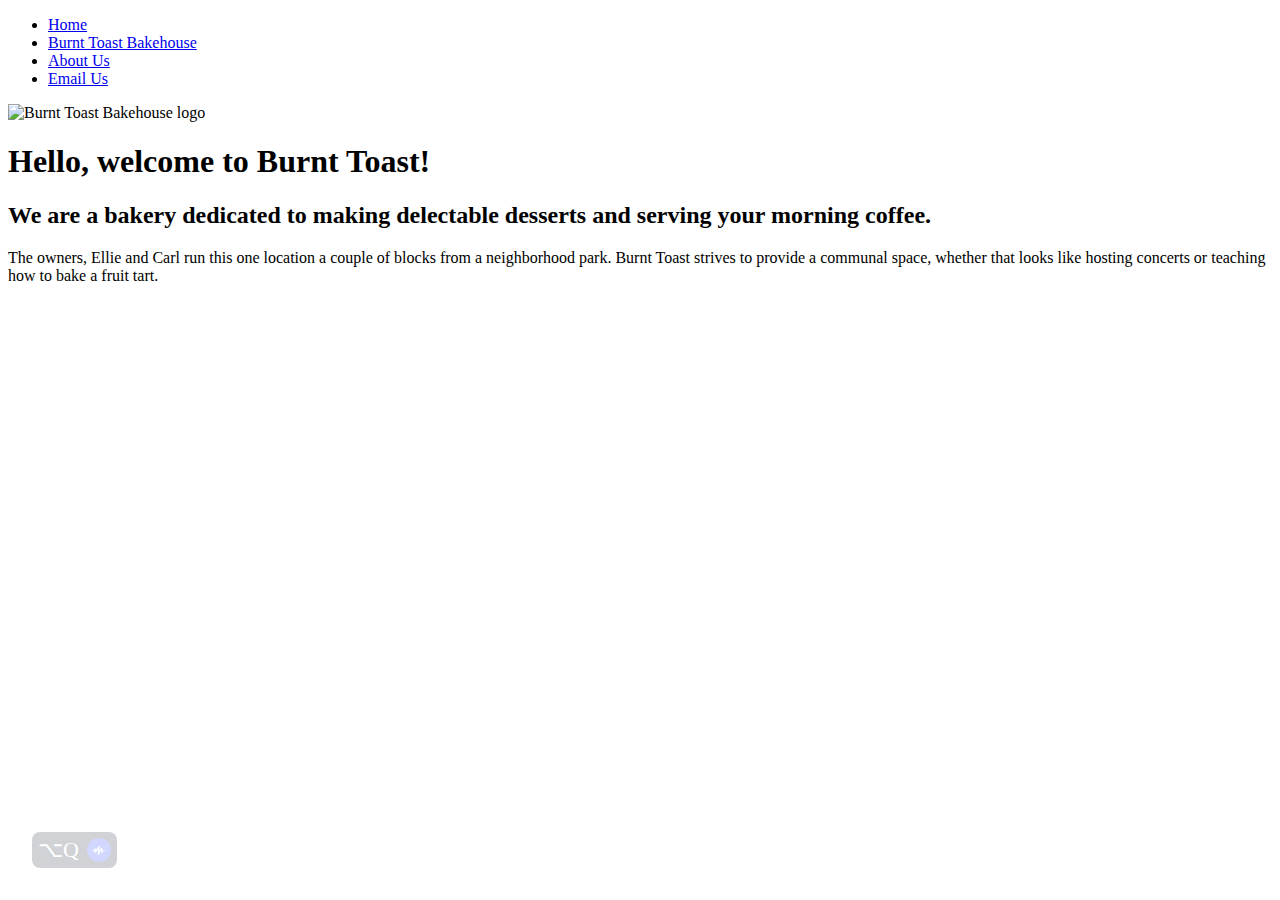
==== index.html @ e3f60387 "Add files via upload" ====
<!DOCTYPE html>
<!-- saved from url=(0032)http://127.0.0.1:5500/index.html -->
<html><head><meta http-equiv="Content-Type" content="text/html; charset=UTF-8">
    </head><body data-new-gr-c-s-check-loaded="14.1111.0" data-gr-ext-installed=""><font-family: kepler-std-semicondensed-dis,="" seif;="" font-weight:="" 800;="" font-style:="" normal;=""> </font-family:> 

<meta charset="”UTF-8”">
<!-- THE TITLE WILL APPEAR IN THE BROWSER WINDOW OR TAB -->
<title>Burnt Toast</title>





<nav>
    <ul>
        <li><a href="http://127.0.0.1:5500/index.html"> Home </a></li>
        <li><a href="https://www.calpoly.edu/"> Burnt Toast Bakehouse </a></li>
        <li><a href="http://127.0.0.1:5500/FoCo_Brochure.pdf"> About Us </a></li>
        <li><a href="mailto:%20awu94@calpoly.edu"> Email Us </a></li>
    </ul>

</nav>

<div class="center">
    <img id="logo" src="./Burnt Toast_files/newlogo.png" alt=" Burnt Toast Bakehouse logo">
    <h1> Hello, welcome to Burnt Toast!</h1>
    <h2> We are a bakery dedicated to making delectable desserts and serving your morning coffee.</h2>
    <p> The owners, Ellie and Carl run this one location a couple of blocks from a neighborhood park. Burnt Toast strives to provide a communal space, whether that looks like hosting concerts or teaching how to bake a fruit tart.</p> 

</div> <!--end of center div-->

<!-- Code injected by live-server -->
<script>
	// <![CDATA[  <-- For SVG support
	if ('WebSocket' in window) {
		(function () {
			function refreshCSS() {
				var sheets = [].slice.call(document.getElementsByTagName("link"));
				var head = document.getElementsByTagName("head")[0];
				for (var i = 0; i < sheets.length; ++i) {
					var elem = sheets[i];
					var parent = elem.parentElement || head;
					parent.removeChild(elem);
					var rel = elem.rel;
					if (elem.href && typeof rel != "string" || rel.length == 0 || rel.toLowerCase() == "stylesheet") {
						var url = elem.href.replace(/(&|\?)_cacheOverride=\d+/, '');
						elem.href = url + (url.indexOf('?') >= 0 ? '&' : '?') + '_cacheOverride=' + (new Date().valueOf());
					}
					parent.appendChild(elem);
				}
			}
			var protocol = window.location.protocol === 'http:' ? 'ws://' : 'wss://';
			var address = protocol + window.location.host + window.location.pathname + '/ws';
			var socket = new WebSocket(address);
			socket.onmessage = function (msg) {
				if (msg.data == 'reload') window.location.reload();
				else if (msg.data == 'refreshcss') refreshCSS();
			};
			if (sessionStorage && !sessionStorage.getItem('IsThisFirstTime_Log_From_LiveServer')) {
				console.log('Live reload enabled.');
				sessionStorage.setItem('IsThisFirstTime_Log_From_LiveServer', true);
			}
		})();
	}
	else {
		console.error('Upgrade your browser. This Browser is NOT supported WebSocket for Live-Reloading.');
	}
	// ]]>
</script>


<div id="speechify-global-notifications"><template shadowrootmode="open"><div id="speechify-global-notifications-root" style="position: fixed; top: 0px; left: 0px; height: 100vh; z-index: 2147483644; width: 0vw;"></div></template></div><div id="speechify-summarization-fullscreen-mode" style="position: fixed; inset: 0px; overflow: auto; background: white; z-index: 1999; display: none;"><template shadowrootmode="open"><div id="speechify-summarization-fullscreen-mode-root" style="margin: 0px 33%;"></div></template></div><div id="speechify-screenshot-mode" style="position: fixed; top: 0px; right: 0px; width: 100%; min-height: 100%; z-index: 2147483640; display: none;"><template shadowrootmode="open"><div id="speechify-screenshot-mode-root" style="width: 100%; height: 100%; position: relative;"></div></template></div><div id="speechify-shortcuts-prompt"><template shadowrootmode="open"><div id="speechify-shortcuts-prompt-root"><style data-emotion="shortcuts-prompt-emotion-cache" data-s="">.shortcuts-prompt-emotion-cache-16fjncj{cursor:-webkit-grab;cursor:grab;position:fixed;z-index:999999999;border:6px solid transparent;opacity:0.2;-webkit-transition:opacity 0.2s ease-in-out;transition:opacity 0.2s ease-in-out;}</style><style data-emotion="shortcuts-prompt-emotion-cache" data-s="">.shortcuts-prompt-emotion-cache-16fjncj:hover{opacity:1;}</style><style data-emotion="shortcuts-prompt-emotion-cache" data-s="">.shortcuts-prompt-emotion-cache-1fa8hsk{display:-webkit-box;display:-webkit-flex;display:-ms-flexbox;display:flex;-webkit-align-items:center;-webkit-box-align:center;-ms-flex-align:center;align-items:center;padding:6px;background:#14202E;border-radius:8px;font-family:ABCDiatype;color:#FFFFFF;position:relative;-webkit-user-select:none;-moz-user-select:none;-ms-user-select:none;user-select:none;}</style><style data-emotion="shortcuts-prompt-emotion-cache" data-s="">.shortcuts-prompt-emotion-cache-1fa8hsk >*+*{margin-left:8px;}</style><style data-emotion="shortcuts-prompt-emotion-cache" data-s="">.shortcuts-prompt-emotion-cache-1jsfxsv{display:-webkit-box;display:-webkit-flex;display:-ms-flexbox;display:flex;font-size:22px;line-height:24px;}</style><style data-emotion="shortcuts-prompt-emotion-cache" data-s="">.shortcuts-prompt-emotion-cache-1w8vswj{display:-webkit-box;display:-webkit-flex;display:-ms-flexbox;display:flex;-webkit-box-pack:center;-ms-flex-pack:center;-webkit-justify-content:center;justify-content:center;-webkit-align-items:center;-webkit-box-align:center;-ms-flex-align:center;align-items:center;cursor:pointer;width:24px;height:24px;background-color:#2137FC;border-radius:32px;}</style><style data-emotion="shortcuts-prompt-emotion-cache" data-s="">.shortcuts-prompt-emotion-cache-1w8vswj:hover{background-color:#6B78FC;}</style><style data-emotion="shortcuts-prompt-emotion-cache" data-s="">.shortcuts-prompt-emotion-cache-1w8vswj>svg{width:16px;}</style><style data-emotion="shortcuts-prompt-emotion-cache" data-s="">.shortcuts-prompt-emotion-cache-136jy6k{width:34;height:19;fill:currentColor;}</style><div class="shortcuts-prompt-emotion-cache-16fjncj" style="left: 26px; bottom: 26px;"><div class="shortcuts-prompt-emotion-cache-1fa8hsk"><div class="shortcuts-prompt-emotion-cache-1jsfxsv">⌥Q</div><div class="shortcuts-prompt-emotion-cache-1w8vswj"><svg width="34" height="19" viewBox="0 0 34 19" xmlns="http://www.w3.org/2000/svg" class="shortcuts-prompt-emotion-cache-136jy6k"><path fill-rule="evenodd" clip-rule="evenodd" d="M7.13085 6.43475L7.97166 5.34716C8.35281 4.85414 8.97964 4.6224 9.58737 4.74983C10.0579 4.84849 10.3599 5.31228 10.2618 5.78572C10.2537 5.8249 10.2429 5.86348 10.2296 5.90119C9.53109 7.87216 9.30873 9.17396 9.5625 9.80659C10.6072 8.55759 15.9444 0.413118 17.6313 0.0265105C18.1945 -0.102562 18.755 0.252173 18.8833 0.818834C18.9267 1.01055 18.9159 1.21067 18.852 1.3965C17.2581 6.03365 16.5832 8.8376 16.8275 9.80836C17.6693 8.61652 18.9197 7.01242 20.5787 4.99605C21.2018 4.23866 22.1959 3.89924 23.1485 4.11866C23.9861 4.31161 24.5097 5.15124 24.3179 5.99404C24.3166 5.99958 24.3154 6.00511 24.3141 6.01064C23.7368 8.42634 23.5228 9.83969 23.6722 10.2507C23.738 10.2002 23.8048 10.1485 23.8728 10.0954C24.6337 9.50119 25.5864 9.21161 26.547 9.28254L34 9.83284L29.0621 10.3978C27.6835 10.5555 26.421 11.2496 25.5442 12.3316L24.3626 13.7898C23.9757 14.2672 23.3813 14.5242 22.7708 14.478C22.1644 14.432 21.663 13.9844 21.5455 13.384C21.2568 11.9092 21.2106 10.1684 21.4069 8.16161C19.9241 10.3907 18.6376 13.5967 17.5473 17.7793C17.3599 18.4985 16.7139 19 15.975 19C15.2693 19 14.6913 18.436 14.6696 17.7263L14.3429 7.03113L11.1828 13.2973C10.8539 13.9494 10.1302 14.2974 9.41932 14.1453C8.6662 13.9841 8.04316 13.4545 7.75942 12.7343L7.40531 11.8354C6.90425 10.5636 5.77337 9.65224 4.43045 9.438C2.95363 9.2024 1.47681 8.96681 0 8.73121L3.28955 8.4971C4.80287 8.3894 6.19938 7.63963 7.13085 6.43475Z"></path></svg></div></div></div></div></template></div><link rel="stylesheet" type="text/css" href="./Burnt Toast_files/styles-contact.css"></body><grammarly-desktop-integration data-grammarly-shadow-root="true"><template shadowrootmode="open"><style>
  div.grammarly-desktop-integration {
    position: absolute;
    width: 1px;
    height: 1px;
    padding: 0;
    margin: -1px;
    overflow: hidden;
    clip: rect(0, 0, 0, 0);
    white-space: nowrap;
    border: 0;
    -moz-user-select: none;
    -webkit-user-select: none;
    -ms-user-select:none;
    user-select:none;
  }

  div.grammarly-desktop-integration:before {
    content: attr(data-content);
  }
</style><div aria-label="grammarly-integration" role="group" tabindex="-1" class="grammarly-desktop-integration" data-content="{&quot;mode&quot;:&quot;full&quot;,&quot;isActive&quot;:true,&quot;isUserDisabled&quot;:false}"></div></template></grammarly-desktop-integration></html>
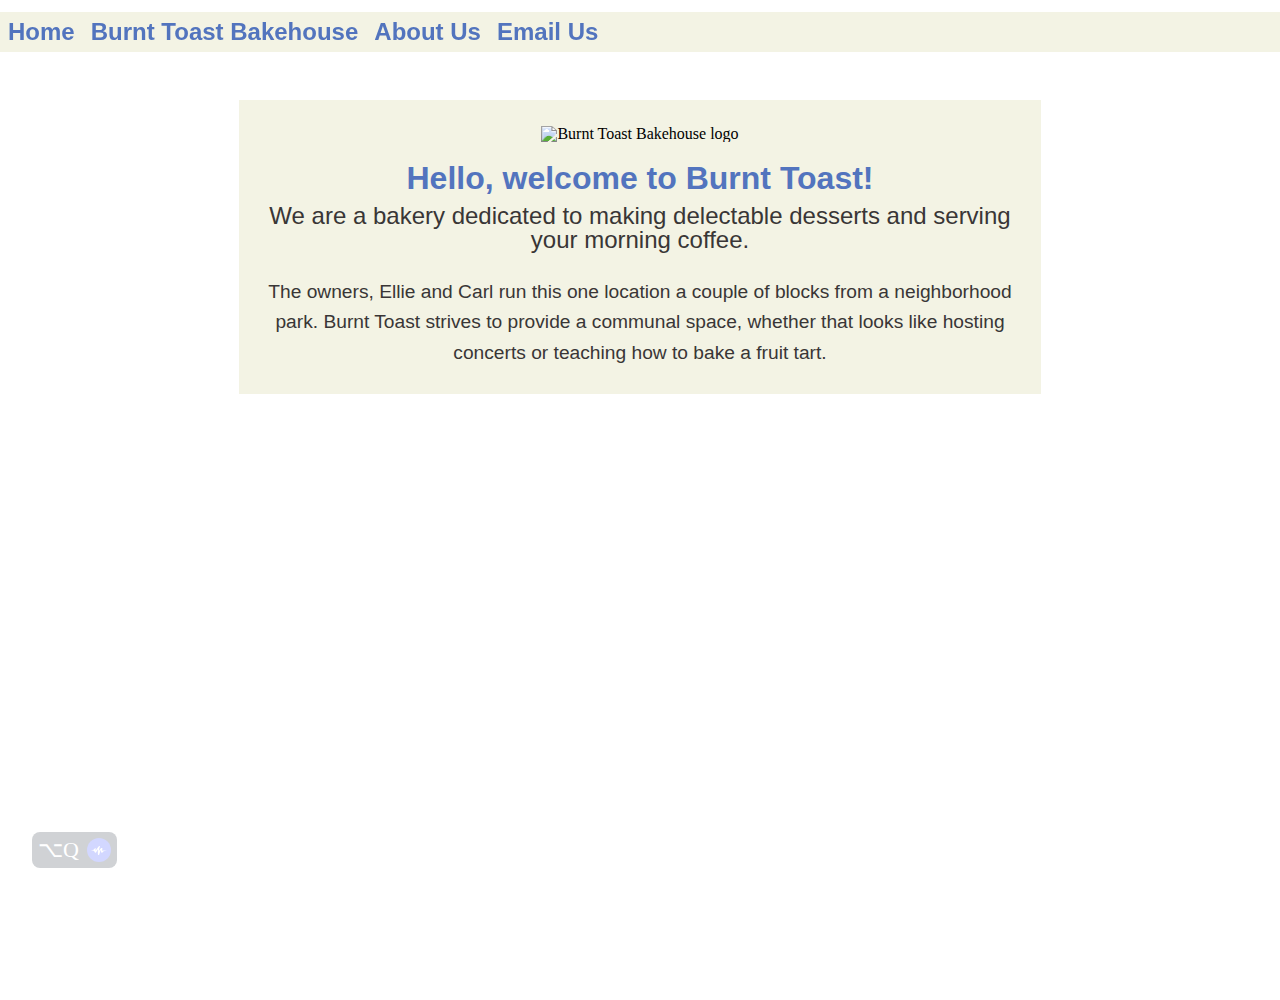
==== commit db3655d4: "Update index.html" ====
--- a/index.html
+++ b/index.html
@@ -1,5 +1,7 @@
 <!DOCTYPE html>
 <!-- saved from url=(0032)http://127.0.0.1:5500/index.html -->
+<link rel="stylesheet" type="text/css" href="styles-contact.css">
+
 <html><head><meta http-equiv="Content-Type" content="text/html; charset=UTF-8">
     </head><body data-new-gr-c-s-check-loaded="14.1111.0" data-gr-ext-installed=""><font-family: kepler-std-semicondensed-dis,="" seif;="" font-weight:="" 800;="" font-style:="" normal;=""> </font-family:> 
 
@@ -89,4 +91,4 @@
   div.grammarly-desktop-integration:before {
     content: attr(data-content);
   }
-</style><div aria-label="grammarly-integration" role="group" tabindex="-1" class="grammarly-desktop-integration" data-content="{&quot;mode&quot;:&quot;full&quot;,&quot;isActive&quot;:true,&quot;isUserDisabled&quot;:false}"></div></template></grammarly-desktop-integration></html>+</style><div aria-label="grammarly-integration" role="group" tabindex="-1" class="grammarly-desktop-integration" data-content="{&quot;mode&quot;:&quot;full&quot;,&quot;isActive&quot;:true,&quot;isUserDisabled&quot;:false}"></div></template></grammarly-desktop-integration></html>
--- a/styles-contact.css
+++ b/styles-contact.css
@@ -0,0 +1,155 @@
+/*This is my 377 FoCo Web Page Project using Eric Meyer's reset at the top of my page -- your CSS starts on line 56 */
+
+
+
+/* http://meyerweb.com/eric/tools/css/reset/ 
+   v2.0 | 20110126
+   License: none (public domain)
+*/
+
+html, body, div, span, applet, object, iframe,
+h1, h2, h3, h4, h5, h6, p, blockquote, pre,
+a, abbr, acronym, address, big, cite, code,
+del, dfn, em, img, ins, kbd, q, s, samp,
+small, strike, strong, sub, sup, tt, var,
+b, u, i, center,
+dl, dt, dd, ol, ul, li,
+fieldset, form, label, legend,
+table, caption, tbody, tfoot, thead, tr, th, td,
+article, aside, canvas, details, embed, 
+figure, figcaption, footer, header, hgroup, 
+menu, nav, output, ruby, section, summary,
+time, mark, audio, video {
+	margin: 0;
+	padding: 0;
+	border: 0;
+	font-size: 100%;
+	font: inherit;
+	vertical-align: baseline;
+}
+/* HTML5 display-role reset for older browsers */
+article, aside, details, figcaption, figure, 
+footer, header, hgroup, menu, nav, section {
+	display: block;
+}
+body {
+	line-height: 1;
+}
+ol, ul {
+	list-style: none;
+}
+
+li{
+	float: left;
+}
+
+blockquote, q {
+	quotes: none;
+}
+blockquote:before, blockquote:after,
+q:before, q:after {
+	content: '';
+	content: none;
+}
+table {
+	border-collapse: collapse;
+	border-spacing: 0;
+}
+
+
+
+/* ---------- This is the beginning of my 377 FoCo Web Page Project ------------ */
+
+html, body {
+  height: 100%;
+  width: 100%;
+  padding: 0;
+  margin: 0;
+	background-image: url("images/jan-antonin-kolar-e7EzJaMqvQY-unsplash.jpg");
+	background-size: cover; 
+	background-repeat: no-repeat;
+	background-attachment: absolute;
+	background-position: center; 
+}
+
+.center {
+    width: 750px;
+	padding: 2%;
+    margin: 100px auto;
+ 	background: #f0f0ded1; /*this uses opacity of 75% for the background color*/
+	text-align: center;
+
+}
+
+   
+#logo {
+    margin-bottom: 20px;
+	text-align: center;
+}
+
+h1 {
+	font-family: "raleway", sans-serif;
+	font-size: 2em;
+	font-weight: bold;
+    margin: 0px auto 10px auto;
+    color: #5274be;
+}
+
+h2 {
+	font-family: "raleway", sans-serif;
+	font-size: 1.5em;
+	font-weight: 300px;
+	font-style: normal;
+    line-height: 1;
+    color: #393636;
+    padding: 0px 0px;
+    margin: 0px auto 25px auto;
+}
+
+p {
+	font-family:"raleway", sans-serif;
+	font-size: 1.2em;
+	font-weight: 400;
+	font-style: normal;
+    line-height: 1.6;
+    color: #393636;
+}
+nav{
+	font-family:"raleway", sans-serif;
+	font-size: 1.5em; 
+	margin: 0 auto;
+	background: #f0f0ded1;
+	overflow: hidden;
+	position: fixed;
+	top: 0;
+	left: 0;
+	right: 0;
+	height: 40px;
+	border-width: 5px 0; 
+	text-align: center;
+	margin-top: 0.5em;
+	}
+
+navli{
+	display: inline;
+	}
+    
+nav a{ 
+	display: inline-block; 
+	padding: 10 px;
+	text-align: left;
+	}
+
+a{
+	color:#5274be;
+	text-decoration: none;
+	font-weight: bold;
+	padding: 8px;
+	}
+
+a:hover{
+	color:#edd652;
+	background: #f0f0de;
+	}
+    
+
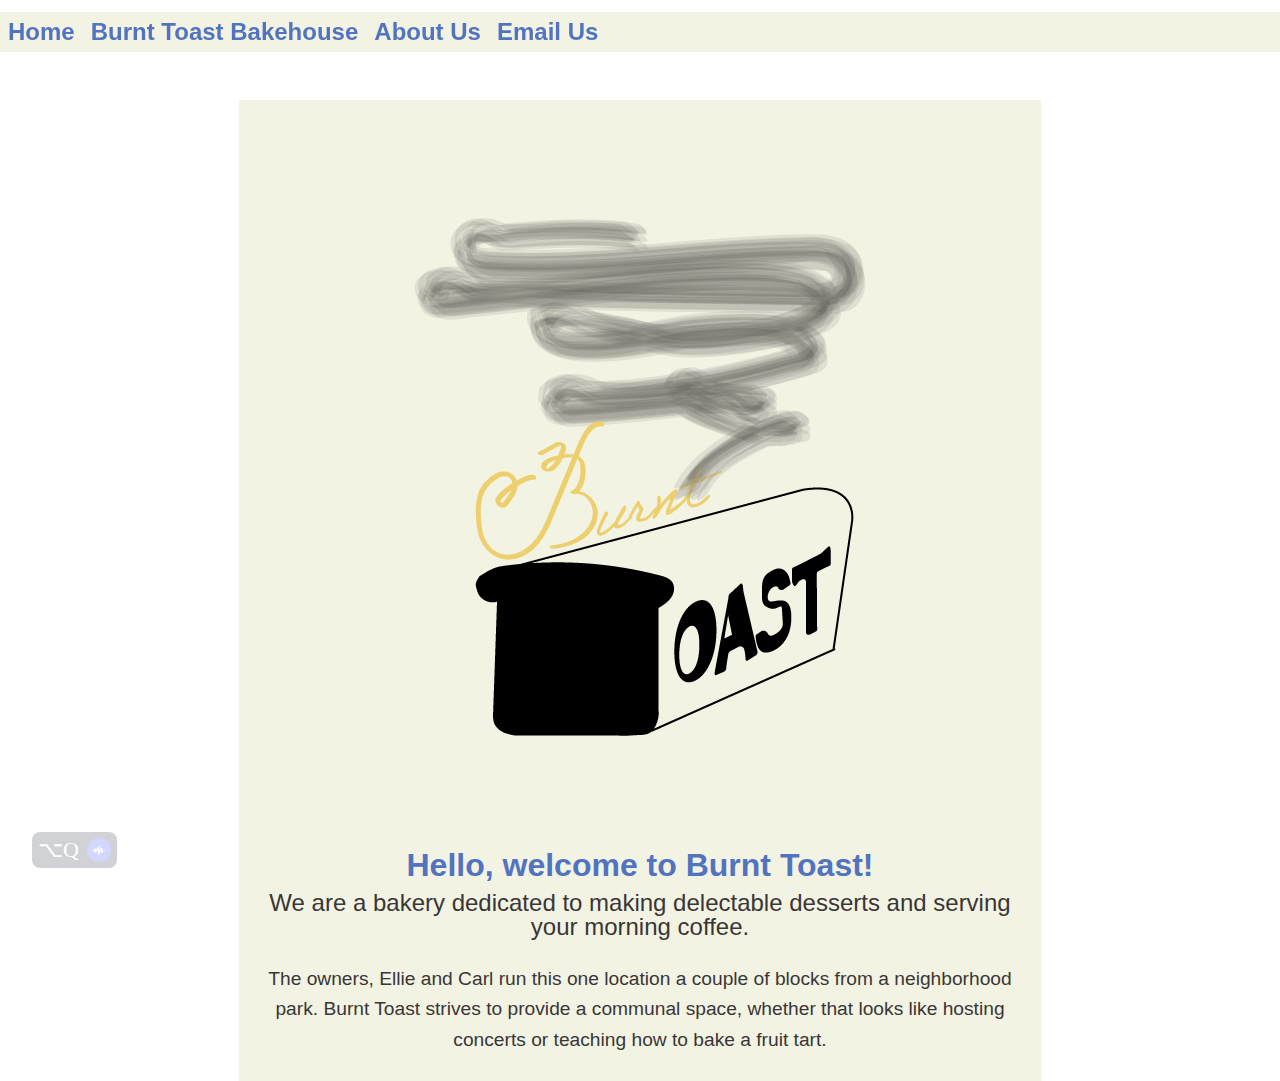
==== commit 981abd95: "Update index.html" ====
--- a/index.html
+++ b/index.html
@@ -1,6 +1,6 @@
 <!DOCTYPE html>
 <!-- saved from url=(0032)http://127.0.0.1:5500/index.html -->
-<link rel="stylesheet" type="text/css" href="styles-contact.css">
+<link rel="stylesheet" type="text/css" href="style.css"/>
 
 <html><head><meta http-equiv="Content-Type" content="text/html; charset=UTF-8">
     </head><body data-new-gr-c-s-check-loaded="14.1111.0" data-gr-ext-installed=""><font-family: kepler-std-semicondensed-dis,="" seif;="" font-weight:="" 800;="" font-style:="" normal;=""> </font-family:> 
@@ -24,7 +24,7 @@
 </nav>
 
 <div class="center">
-    <img id="logo" src="./Burnt Toast_files/newlogo.png" alt=" Burnt Toast Bakehouse logo">
+    <img id="logo" src="newlogo.png" alt=" Burnt Toast Bakehouse logo">
     <h1> Hello, welcome to Burnt Toast!</h1>
     <h2> We are a bakery dedicated to making delectable desserts and serving your morning coffee.</h2>
     <p> The owners, Ellie and Carl run this one location a couple of blocks from a neighborhood park. Burnt Toast strives to provide a communal space, whether that looks like hosting concerts or teaching how to bake a fruit tart.</p> 
--- a/style.css
+++ b/style.css
@@ -0,0 +1,155 @@
+/*This is my 377 FoCo Web Page Project using Eric Meyer's reset at the top of my page -- your CSS starts on line 56 */
+
+
+
+/* http://meyerweb.com/eric/tools/css/reset/ 
+   v2.0 | 20110126
+   License: none (public domain)
+*/
+
+html, body, div, span, applet, object, iframe,
+h1, h2, h3, h4, h5, h6, p, blockquote, pre,
+a, abbr, acronym, address, big, cite, code,
+del, dfn, em, img, ins, kbd, q, s, samp,
+small, strike, strong, sub, sup, tt, var,
+b, u, i, center,
+dl, dt, dd, ol, ul, li,
+fieldset, form, label, legend,
+table, caption, tbody, tfoot, thead, tr, th, td,
+article, aside, canvas, details, embed, 
+figure, figcaption, footer, header, hgroup, 
+menu, nav, output, ruby, section, summary,
+time, mark, audio, video {
+	margin: 0;
+	padding: 0;
+	border: 0;
+	font-size: 100%;
+	font: inherit;
+	vertical-align: baseline;
+}
+/* HTML5 display-role reset for older browsers */
+article, aside, details, figcaption, figure, 
+footer, header, hgroup, menu, nav, section {
+	display: block;
+}
+body {
+	line-height: 1;
+}
+ol, ul {
+	list-style: none;
+}
+
+li{
+	float: left;
+}
+
+blockquote, q {
+	quotes: none;
+}
+blockquote:before, blockquote:after,
+q:before, q:after {
+	content: '';
+	content: none;
+}
+table {
+	border-collapse: collapse;
+	border-spacing: 0;
+}
+
+
+
+/* ---------- This is the beginning of my 377 FoCo Web Page Project ------------ */
+
+html, body {
+  height: 100%;
+  width: 100%;
+  padding: 0;
+  margin: 0;
+	background-image: url("images/jan-antonin-kolar-e7EzJaMqvQY-unsplash.jpg");
+	background-size: cover; 
+	background-repeat: no-repeat;
+	background-attachment: absolute;
+	background-position: center; 
+}
+
+.center {
+    width: 750px;
+	padding: 2%;
+    margin: 100px auto;
+ 	background: #f0f0ded1; /*this uses opacity of 75% for the background color*/
+	text-align: center;
+
+}
+
+   
+#logo {
+    margin-bottom: 20px;
+	text-align: center;
+}
+
+h1 {
+	font-family: "raleway", sans-serif;
+	font-size: 2em;
+	font-weight: bold;
+    margin: 0px auto 10px auto;
+    color: #5274be;
+}
+
+h2 {
+	font-family: "raleway", sans-serif;
+	font-size: 1.5em;
+	font-weight: 300px;
+	font-style: normal;
+    line-height: 1;
+    color: #393636;
+    padding: 0px 0px;
+    margin: 0px auto 25px auto;
+}
+
+p {
+	font-family:"raleway", sans-serif;
+	font-size: 1.2em;
+	font-weight: 400;
+	font-style: normal;
+    line-height: 1.6;
+    color: #393636;
+}
+nav{
+	font-family:"raleway", sans-serif;
+	font-size: 1.5em; 
+	margin: 0 auto;
+	background: #f0f0ded1;
+	overflow: hidden;
+	position: fixed;
+	top: 0;
+	left: 0;
+	right: 0;
+	height: 40px;
+	border-width: 5px 0; 
+	text-align: center;
+	margin-top: 0.5em;
+	}
+
+navli{
+	display: inline;
+	}
+    
+nav a{ 
+	display: inline-block; 
+	padding: 10 px;
+	text-align: left;
+	}
+
+a{
+	color:#5274be;
+	text-decoration: none;
+	font-weight: bold;
+	padding: 8px;
+	}
+
+a:hover{
+	color:#edd652;
+	background: #f0f0de;
+	}
+    
+
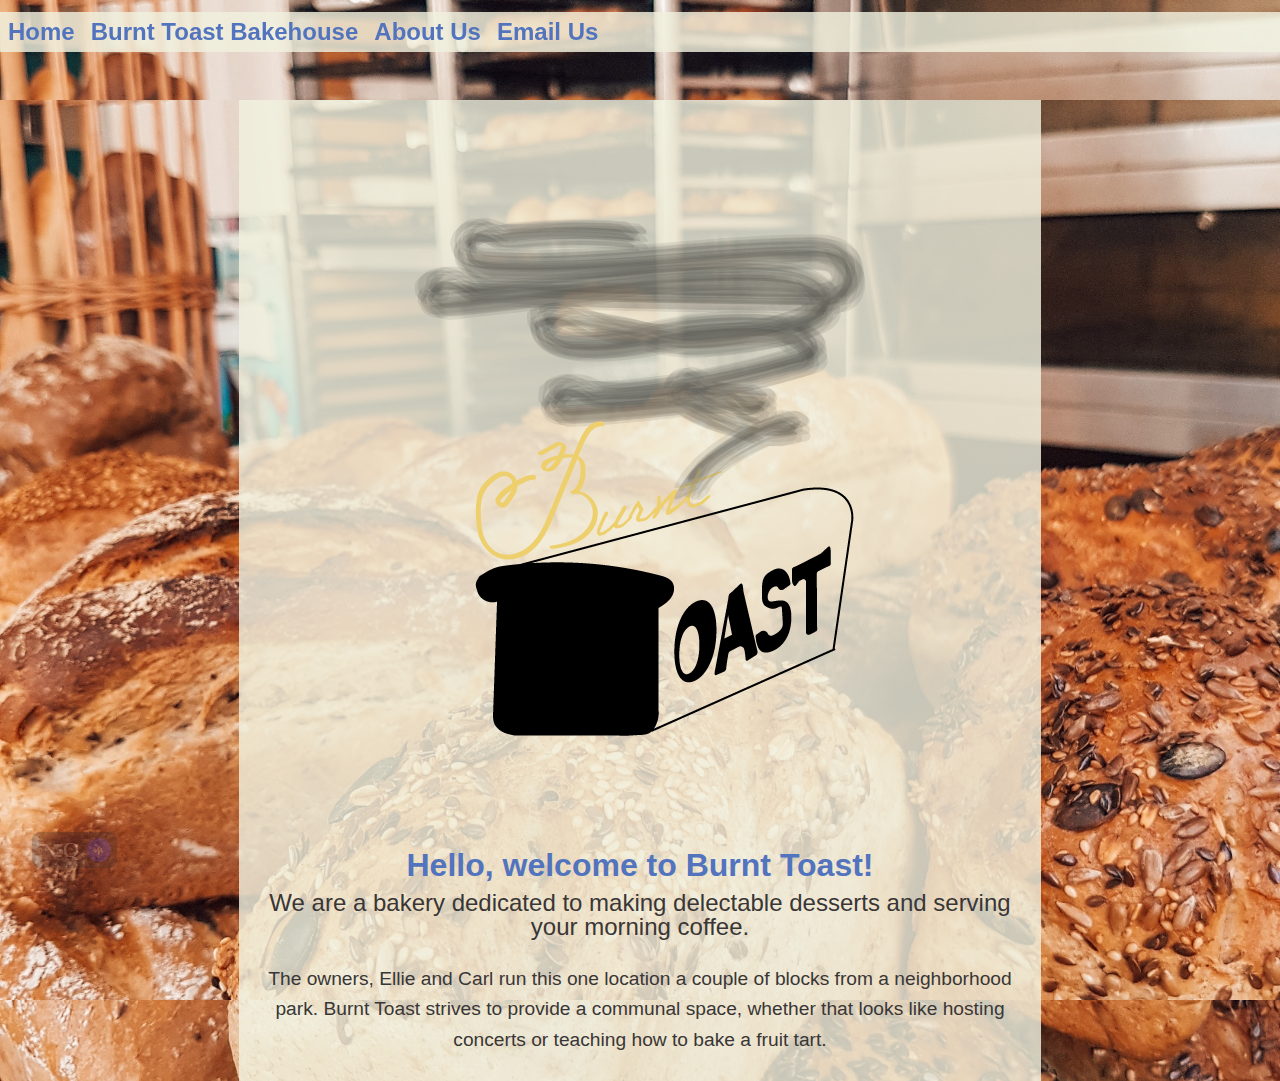
==== commit 762bd49b: "Update index.html" ====
--- a/index.html
+++ b/index.html
@@ -17,7 +17,7 @@
     <ul>
         <li><a href="http://127.0.0.1:5500/index.html"> Home </a></li>
         <li><a href="https://www.calpoly.edu/"> Burnt Toast Bakehouse </a></li>
-        <li><a href="http://127.0.0.1:5500/FoCo_Brochure.pdf"> About Us </a></li>
+        <li><a href="FoCo_Brochure.pdf"> About Us </a></li>
         <li><a href="mailto:%20awu94@calpoly.edu"> Email Us </a></li>
     </ul>
 
--- a/style.css
+++ b/style.css
@@ -65,7 +65,7 @@
   width: 100%;
   padding: 0;
   margin: 0;
-	background-image: url("images/jan-antonin-kolar-e7EzJaMqvQY-unsplash.jpg");
+	background-image: url("jan-antonin-kolar-e7EzJaMqvQY-unsplash.jpg");
 	background-size: cover; 
 	background-repeat: no-repeat;
 	background-attachment: absolute;
